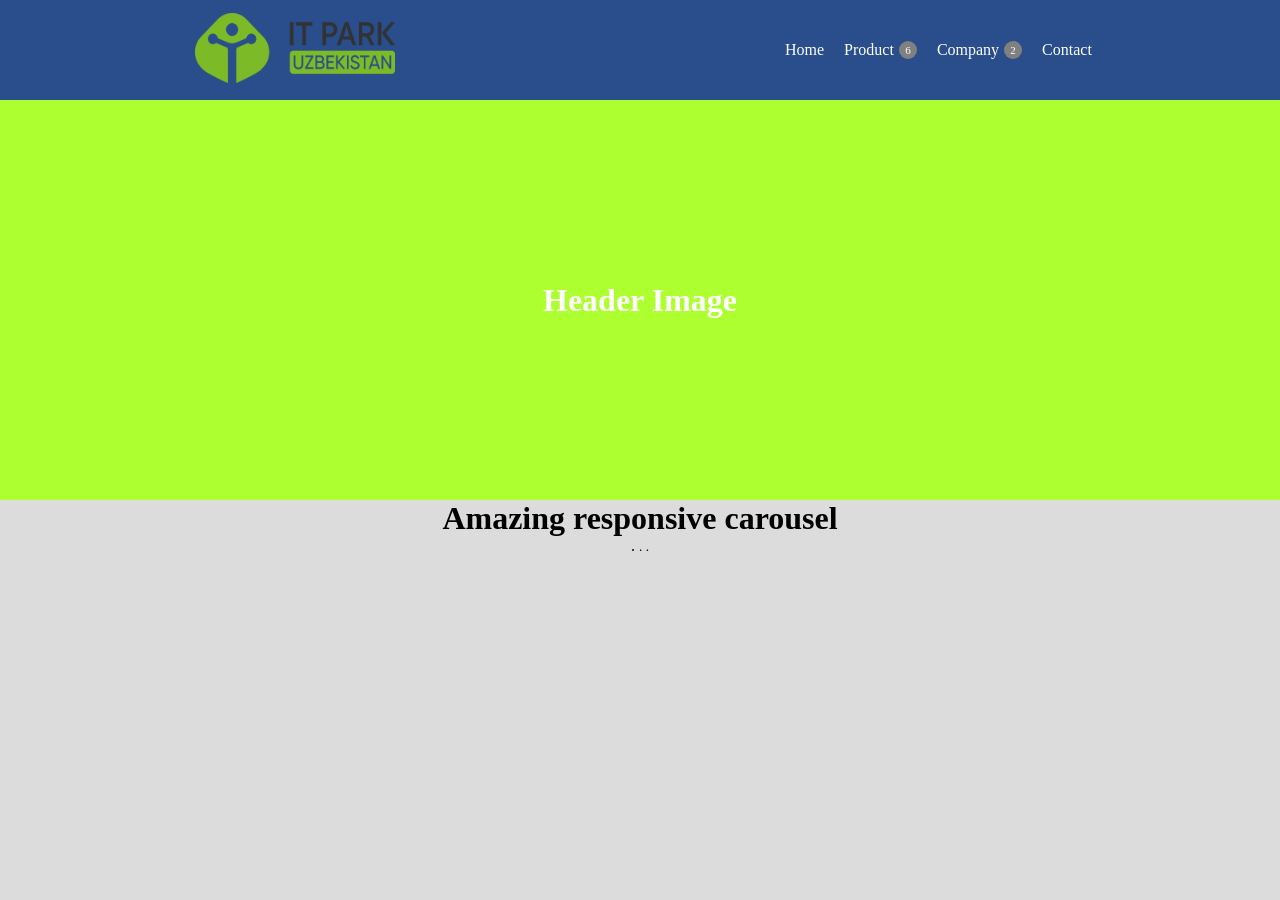
==== Lesson 6/index.html @ bcdfff30 "Add files via upload" ====
<!DOCTYPE html>
<html lang="en">
<head>
    <link rel="stylesheet" href="style.css">
    <title>Document</title>
</head>
<body>
<header>
    <div class="logo">
        <img src="head.png" alt="">
    </div>
    <nav>
        <a href="">Home</a>
        <a href="">Product <small>6</small></a>
        <a href="">Company <small>2</small></a>
        <a href="">Contact</a>
    </nav>
</header>
<main>
<div class="bir">
    <h1>Header Image</h1>
</div>   
<div class="ikki">
    <div class="xat"><h1>Amazing responsive carousel</h1>
    <p>. <small>. .</small></p>
    </div>
    <div class="box"></div>
    <div class="box"></div>
    <div class="box"></div>
    <div class="box"></div>
</div>
</main>
</body>
</html>
---- Lesson 6/style.css ----
*{
    margin: 0;
    padding: 0;
}
img{
    height: 70px;
    width: 200px;
}
header{
    align-items: center;
    justify-content: space-around;
    display: flex;
    background-color: rgb(41, 78, 139);
    width: 100%;
    height: 100px;
}
nav{
    width: 300px;
    display: flex;
    gap: 20px;
}
a{
    display: flex;
    align-items: center;
    gap: 5px;
    color: white;
    text-decoration: none;
}
header small{
    display: inline-flex;
    align-items: center;
    justify-content: center;
    height: 18px;
    min-width: 18px;
    background-color: gray;
    color: white;
    border-radius: 50%;
    font-size: 11px;
}
.bir{
    align-items: center;
    justify-content: center;
    display: flex;
    background-color: greenyellow;
    width: 100%;
    height:400px ;
}
.bir h1{
    color: white;
}
.xat{
    text-align: center;
}
body{
    background-color: gainsboro;
}
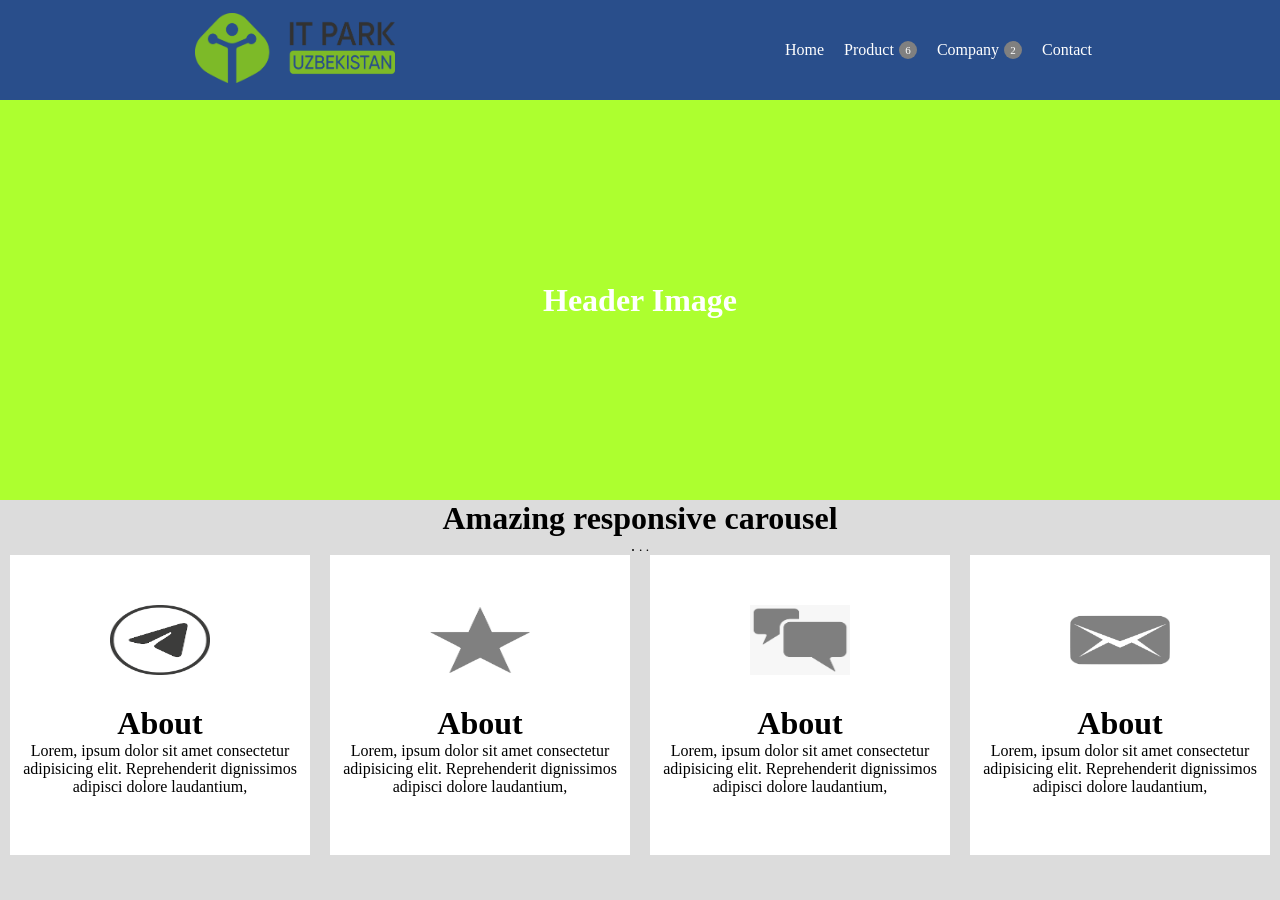
==== commit c0e445af: "Add files via upload" ====
--- a/Lesson 6/index.html
+++ b/Lesson 6/index.html
@@ -24,10 +24,27 @@
     <div class="xat"><h1>Amazing responsive carousel</h1>
     <p>. <small>. .</small></p>
     </div>
-    <div class="box"></div>
-    <div class="box"></div>
-    <div class="box"></div>
-    <div class="box"></div>
+    <div class="cont">
+    <div class="box"><div class="img"><img src="1.png" alt=""></div>
+    <div class="text"><h1>About</h1>
+    <p>Lorem, ipsum dolor sit amet consectetur adipisicing elit. Reprehenderit dignissimos adipisci dolore laudantium,</p></div>
+    
+    </div>
+    <div class="box"><div class="img"><img src="2.png" alt=""></div>
+    <div class="text"><h1>About</h1>
+    <p>Lorem, ipsum dolor sit amet consectetur adipisicing elit. Reprehenderit dignissimos adipisci dolore laudantium,</p></div>
+    </div>
+    <div class="box"><div class="img"><img src="3.png" alt=""></div>
+    <div class="text"><h1>About</h1>
+    <p>Lorem, ipsum dolor sit amet consectetur adipisicing elit. Reprehenderit dignissimos adipisci dolore laudantium,</p></div>
+    
+    </div>
+    <div class="box"><div class="img"><img src="4 — копия.png" alt=""></div>
+    <div class="text"><h1>About</h1>
+    <p>Lorem, ipsum dolor sit amet consectetur adipisicing elit. Reprehenderit dignissimos adipisci dolore laudantium,</p></div>
+    
+    </div>
+    </div>
 </div>
 </main>
 </body>
--- a/Lesson 6/style.css
+++ b/Lesson 6/style.css
@@ -53,4 +53,33 @@
 }
 body{
     background-color: gainsboro;
+}
+.cont{
+    justify-content: space-around;
+    display: flex;
+    width: 100%;
+}
+.box{
+    text-align: center;
+    height: 300px;
+    width: 300px;
+    justify-content: centers;
+    background-color: white;
+    flex-direction: column;
+  display: flex;
+  align-items: center;
+}
+
+.img{
+    margin-top: 50px;
+  width: 100px;
+  height: 100px;
+}
+
+.img img{
+  width: 100%;
+}
+
+.text{
+  max-width: 300px;
 }
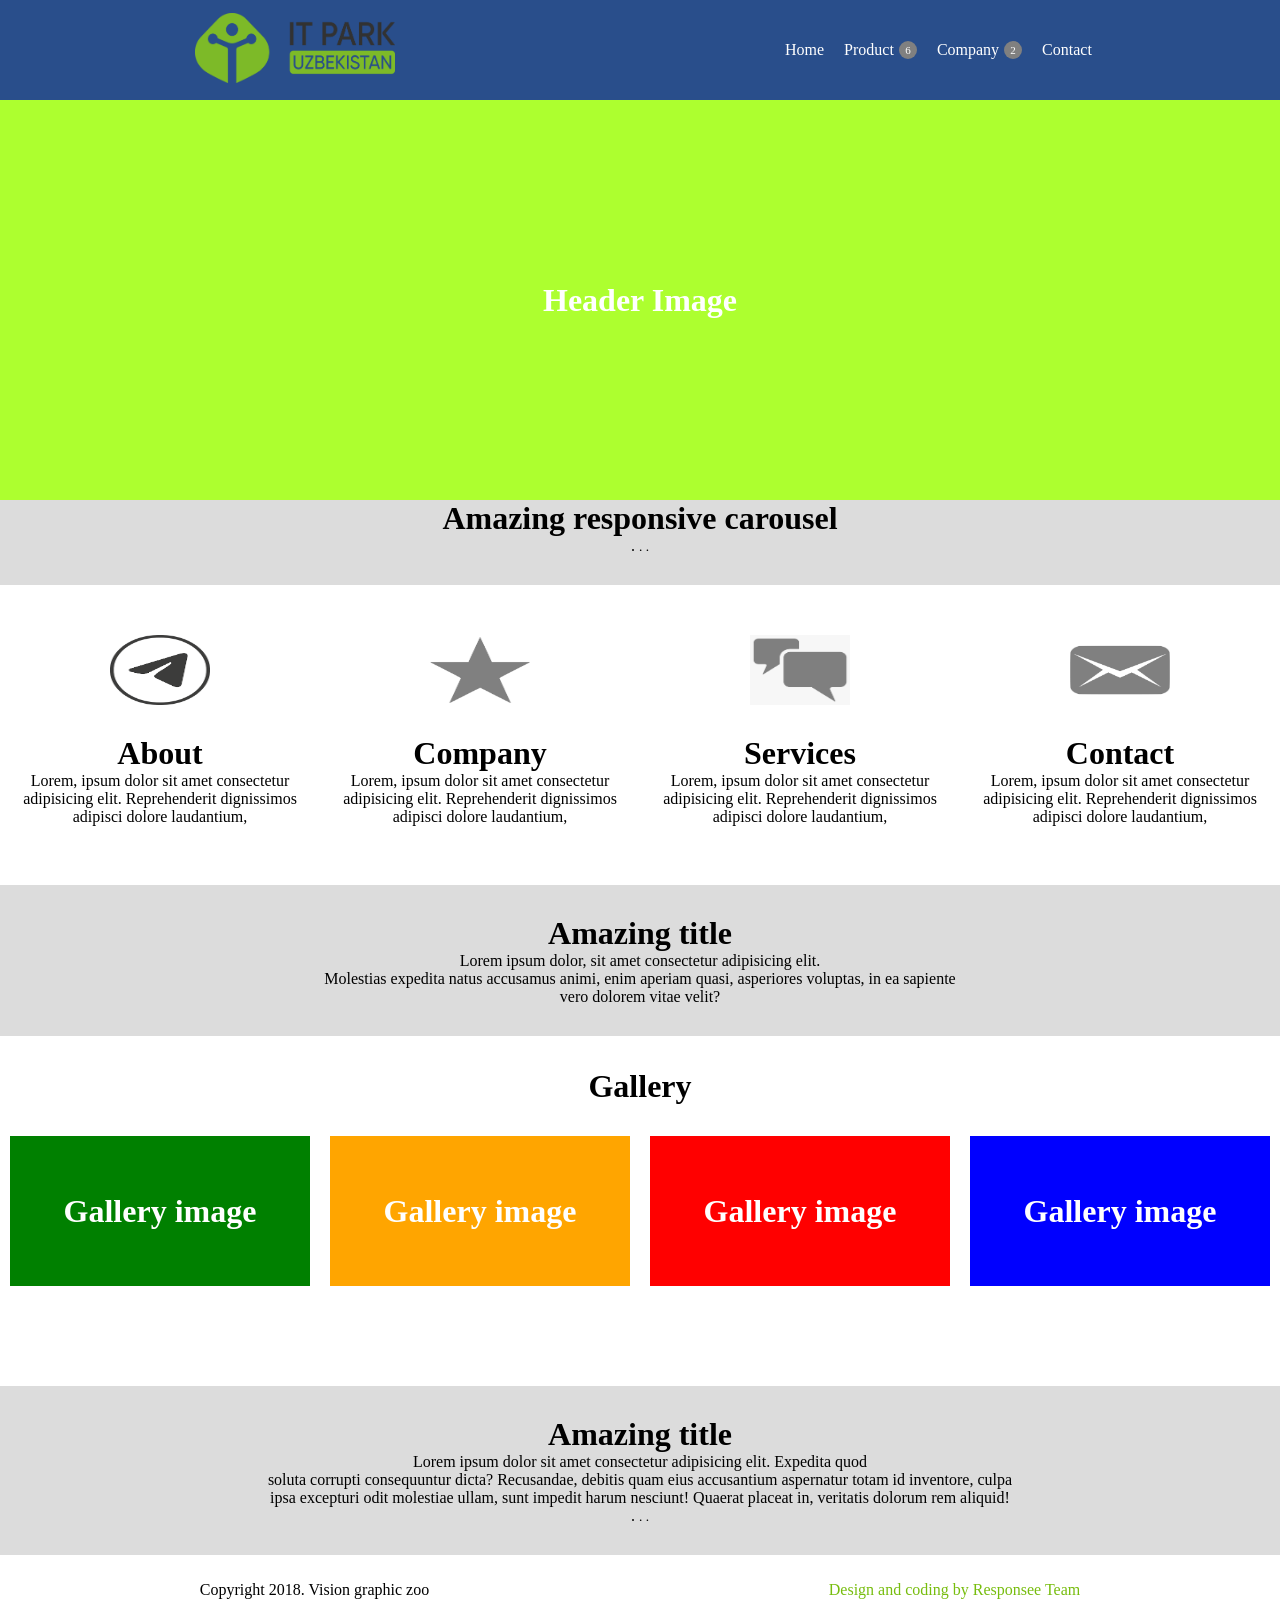
==== commit 01f59b08: "Add files via upload" ====
--- a/Lesson 6/index.html
+++ b/Lesson 6/index.html
@@ -31,21 +31,45 @@
     
     </div>
     <div class="box"><div class="img"><img src="2.png" alt=""></div>
-    <div class="text"><h1>About</h1>
+    <div class="text"><h1>Company</h1>
     <p>Lorem, ipsum dolor sit amet consectetur adipisicing elit. Reprehenderit dignissimos adipisci dolore laudantium,</p></div>
     </div>
     <div class="box"><div class="img"><img src="3.png" alt=""></div>
-    <div class="text"><h1>About</h1>
+    <div class="text"><h1>Services</h1>
     <p>Lorem, ipsum dolor sit amet consectetur adipisicing elit. Reprehenderit dignissimos adipisci dolore laudantium,</p></div>
     
     </div>
     <div class="box"><div class="img"><img src="4 — копия.png" alt=""></div>
-    <div class="text"><h1>About</h1>
+    <div class="text"><h1>Contact</h1>
     <p>Lorem, ipsum dolor sit amet consectetur adipisicing elit. Reprehenderit dignissimos adipisci dolore laudantium,</p></div>
     
     </div>
     </div>
 </div>
+<div class="uch">
+    <h1>Amazing title</h1>
+    <p>Lorem ipsum dolor, sit amet consectetur adipisicing elit. <br> Molestias expedita natus accusamus animi, enim aperiam quasi, asperiores voluptas, in ea sapiente <br> vero dolorem vitae velit?</p>
+</div>
+<div class="tort">
+    <div class="m">
+    <h1>Gallery</h1>
+    </div>
+    <div class="c">
+    <div class="b r"><h1>Gallery image</h1></div>
+    <div class="b t"><h1>Gallery image</h1></div>
+    <div class="b y"><h1>Gallery image</h1></div>
+    <div class="b u"><h1>Gallery image</h1></div>
+    </div>
+</div>
+<div class="uch">
+<h1>Amazing title</h1>
+    <p>Lorem ipsum dolor sit amet consectetur adipisicing elit. Expedita quod <br> soluta corrupti consequuntur dicta? Recusandae, debitis quam eius accusantium aspernatur totam id inventore, culpa <br> ipsa excepturi odit molestiae ullam, sunt impedit harum nesciunt! Quaerat placeat in, veritatis dolorum rem aliquid!</p>
+    <p>. <small>. .</small></p>
+</div>
 </main>
+<footer>
+ <p>Copyright 2018. Vision graphic zoo</p>   
+ <div class="div"><p>Design and coding by Responsee Team</p></div>
+</footer>
 </body>
 </html>
--- a/Lesson 6/style.css
+++ b/Lesson 6/style.css
@@ -55,14 +55,15 @@
     background-color: gainsboro;
 }
 .cont{
-    justify-content: space-around;
+    justify-content: space-between;
     display: flex;
     width: 100%;
 }
 .box{
+    margin-top: 30px;
     text-align: center;
     height: 300px;
-    width: 300px;
+    width: 400px;
     justify-content: centers;
     background-color: white;
     flex-direction: column;
@@ -82,4 +83,60 @@
 
 .text{
   max-width: 300px;
+}
+.uch{
+    margin-top: 30px;
+    text-align: center;
+    width: 100%;
+}
+.tort{
+    background-color: white;
+    height: 350px;
+    width: 100%;
+    margin-top: 30px;
+}
+.m{
+    align-items: center;
+    justify-content: center;
+    display: flex;
+    height: 100px;
+}
+.b{
+    align-items: center;
+    justify-content: center;
+    display: flex;
+    height: 150px;
+    width: 300px;
+}
+.r{
+    background-color: green;
+}
+.t{
+    background-color: orange;
+}
+.y{
+    background-color: red;
+}
+.u{
+    background-color: blue;
+}
+.c{
+    width: 100%;
+    display: flex;
+    justify-content: space-around;
+}
+.b h1{
+    color: white;
+}
+footer{
+    margin-top: 30px;
+    display: flex;
+    justify-content: space-around;
+    align-items: center;
+    background-color: white;
+    width: 100%;
+    height: 70px;
+}
+.div p{
+    color: rgb(119, 189, 14);
 }
